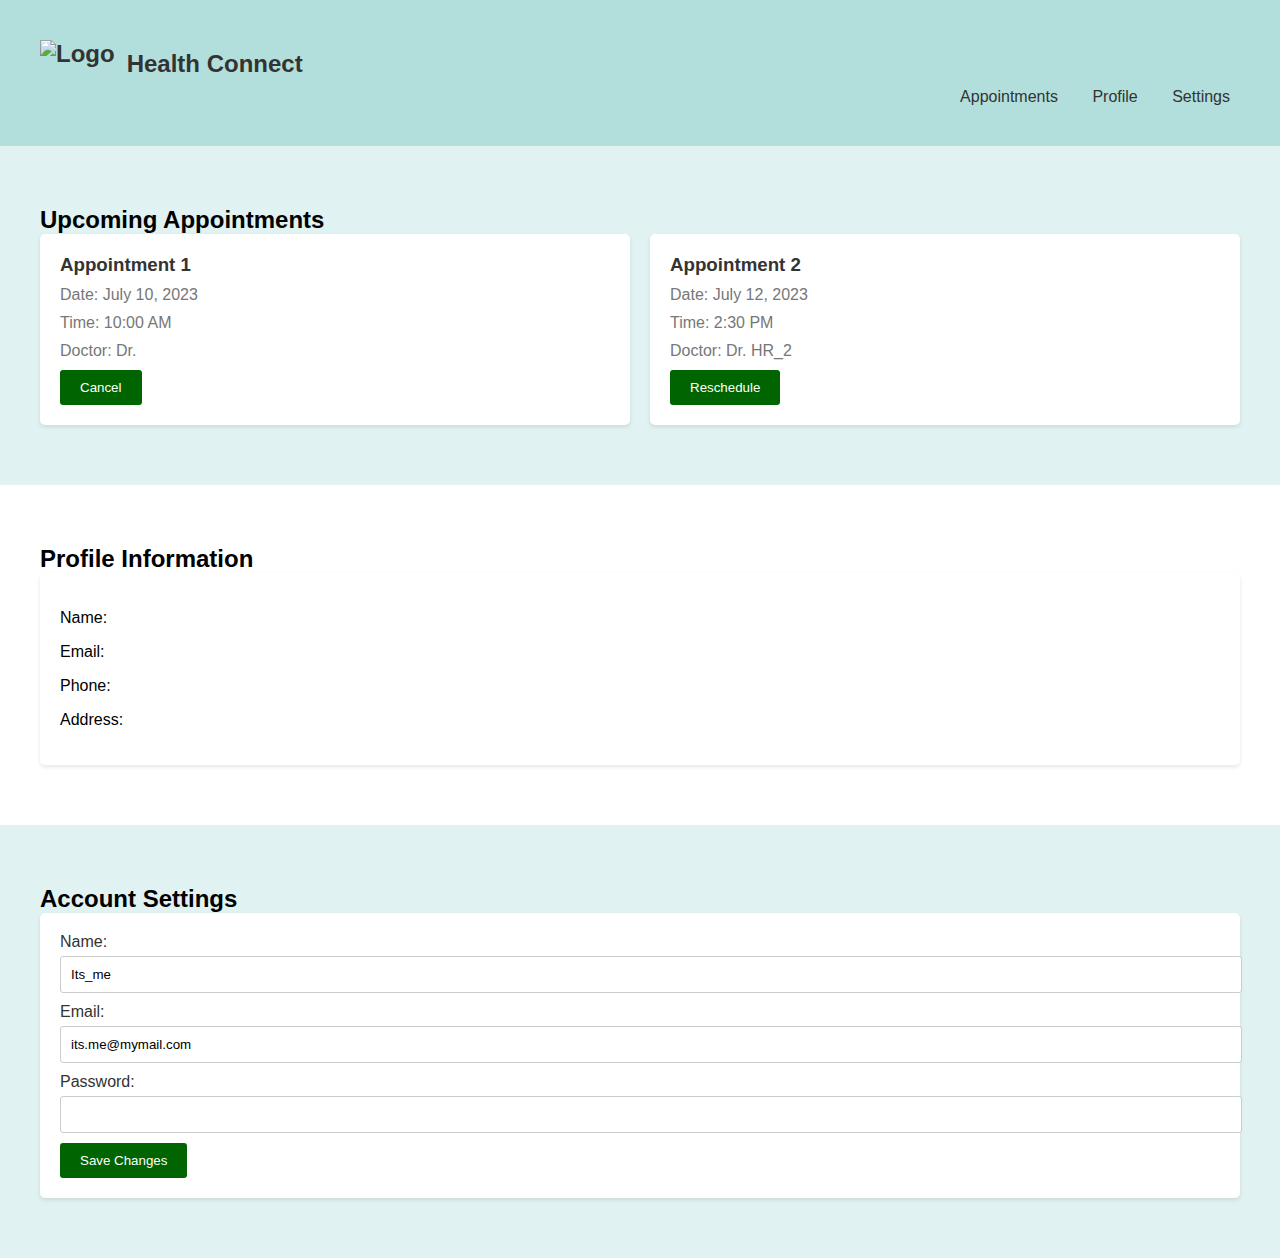
==== dashboard.html @ ec46e374 "first commit" ====
<!DOCTYPE html>
<html lang="en">
<head>
  <meta charset="UTF-8">
  <meta name="viewport" content="width=device-width, initial-scale=1.0">
  <title>Dashboard - Health Connect</title>
  <link rel="stylesheet" href="dashboard.css">
  <link rel="stylesheet" href="dashboard.js">
</head>
<body>

 <!-- Dashboard Header Section -->
<header id="dashboard-header">
    <div class="container">
      <h1 class="logo">
        <img src="images/logo-pdf_page-0001.jpg" alt="Logo">
        Health Connect
      </h1>
      <nav>
        <ul class="nav-links">
          <li><a href="#appointments">Appointments</a></li>
          <li><a href="#profile">Profile</a></li>
          <li><a href="#settings">Settings</a></li>
        </ul>
      </nav>
    </div>
  </header>
  

 <!-- Appointments Section -->
<section id="appointments">
    <div class="container">
      <h2>Upcoming Appointments</h2>
      <div class="appointment-list">
        <div class="appointment-item">
          <h3>Appointment 1</h3>
          <p>Date: July 10, 2023</p>
          <p>Time: 10:00 AM</p>
          <p>Doctor: Dr. <span id="doctor-name">HR</span></p>
          <button class="btn btn-cancel">Cancel</button>
        </div>
        <div class="appointment-item">
          <h3>Appointment 2</h3>
          <p>Date: July 12, 2023</p>
          <p>Time: 2:30 PM</p>
          <p>Doctor: Dr. <span id="doctor-name">HR_2</span></p>
          <button class="btn btn-reschedule">Reschedule</button>
        </div>
      </div>
    </div>
  </section>
  

 <!-- Profile Section -->
<section id="profile">
    <div class="container">
      <h2>Profile Information</h2>
      <div class="profile-details">
        <p>Name: <span id="profile-name"></span></p>
        <p>Email: <span id="profile-email"></span></p>
        <p>Phone: <span id="profile-phone"></span></p>
        <p>Address: <span id="profile-address"></span></p>
      </div>
    </div>
  </section>
  

  <!-- Settings Section -->
  <section id="settings">
    <div class="container">
      <h2>Account Settings</h2>
      <div class="settings-form">
        <label for="name">Name:</label>
        <input type="text" id="name" value="Its_me">
        <label for="email">Email:</label>
        <input type="email" id="email" value="its.me@mymail.com">
        <label for="password">Password:</label>
        <input type="password" id="password">
        <button type="submit" class="btn">Save Changes</button>
      </div>
    </div>
  </section>

  <script src="dashboard.js"></script>
  <script>
    // Retrieve user data from registration form
    const name = localStorage.getItem("name");
    const email = localStorage.getItem("email");
    const phone = localStorage.getItem("phone");
    const address = localStorage.getItem("address");

    // Set the user data in the profile section
    document.getElementById("profile-name").textContent = name;
    document.getElementById("profile-email").textContent = email;
    document.getElementById("profile-phone").textContent = phone;
    document.getElementById("profile-address").textContent = address;
  </script>
</body>
</html>
---- dashboard.css ----
/* dashboard.css */

/* Global Styles */
body {
    font-family: Arial, sans-serif;
    margin: 0;
    padding: 0;
  }
  
  .container {
    max-width: 1200px;
    margin: 0 auto;
    padding: 20px;
  }
  
  h1,
  h2,
  h3 {
    margin: 0;
  }
  
  ul {
    list-style-type: none;
    padding: 0;
    margin: 0;
  }
  
  /* Header Section */
  #dashboard-header {
    background-color: #b2dfdb; /* Light green */
    padding: 20px;
  }
  
  .logo {
    font-size: 24px;
    color: #333; /* Dark gray */
  }
  
  .nav-links {
    text-align: right;
  }
  
  .nav-links li {
    display: inline-block;
    margin-left: 10px;
  }
  
  .nav-links a {
    text-decoration: none;
    color: #333;
    padding: 10px;
  }
  
  /* Appointments Section */
  #appointments {
    background-color: #e0f2f1; /* Light teal */
    padding: 40px 0;
  }
  
  .appointment-list {
    display: grid;
    grid-template-columns: repeat(auto-fit, minmax(300px, 1fr));
    gap: 20px;
  }
  
  .appointment-item {
    background-color: #fff;
    padding: 20px;
    border-radius: 5px;
    box-shadow: 0 2px 4px rgba(0, 0, 0, 0.1);
  }
  
  .appointment-item h3 {
    color: #333;
  }
  
  .appointment-item p {
    margin: 10px 0;
    color: #777;
  }
  
  /* Profile Section */
  #profile {
    padding: 40px 0;
  }
  
  .profile-details {
    background-color: #fff;
    padding: 20px;
    border-radius: 5px;
    box-shadow: 0 2px 4px rgba(0, 0, 0, 0.1);
    /* text-align: right; */
  }
  
  /* Settings Section */
  #settings {
    background-color: #e0f2f1; /* Light teal */
    padding: 40px 0;
  }
  
  .settings-form {
    background-color: #fff;
    padding: 20px;
    border-radius: 5px;
    box-shadow: 0 2px 4px rgba(0, 0, 0, 0.1);
    /* text-align: right; */
  }
  
  label {
    display: block;
    margin-bottom: 5px;
    color: #333;
  }
  
  input[type="text"],
  input[type="email"],
  input[type="password"] {
    width: 100%;
    padding: 10px;
    margin-bottom: 10px;
    border: 1px solid #ccc;
    border-radius: 3px;
  }
  
  button.btn {
    padding: 10px 20px;
    background-color: #333;
    color: #fff;
    border: none;
    border-radius: 3px;
    cursor: pointer;
  }
  
  button.btn:hover {
    background-color: #555;
  }
 /* CSS Styles */
.logo {
    display: inline-flex;
    align-items: center;
  }
  
  .logo img {
    height: 2em; /* Set the height to match the font size */
    margin-right: 0.5em; /* Add some spacing between the logo and text */
  }
  
  /* Apply hover effect to Appointments link */
.nav-links li:nth-child(1) a:hover {
    color: #00b209; /* Change the text color on hover */
  }
  
  /* Apply hover effect to Profile link */
  .nav-links li:nth-child(2) a:hover {
    color: #00b209; /* Change the text color on hover */
  }
  
  /* Apply hover effect to Settings link */
  .nav-links li:nth-child(3) a:hover {
    color: #00b209; /* Change the text color on hover */
  }
  
  /* Apply hover effect to Cancel button */
  .appointment-item .btn-cancel:hover {
   color: rgb(25, 59, 26); /* Change the background color on hover */
  }
  
  /* Apply hover effect to Reschedule button */
  .appointment-item .btn-reschedule:hover {
    color: rgb(25, 59, 26); /* Change the background color on hover */
  }
  
  /* Apply hover effect to Save Changes button */
  .settings-form .btn:hover {
    color:rgb(25, 59, 26); /* Change the background color on hover */
  }
  
  /* Cancel button */
.appointment-item .btn-cancel {
    background-color: darkgreen;
    color: white;
  }
  
  /* Reschedule button */
  .appointment-item .btn-reschedule {
    background-color: darkgreen;
    color: white;
  }
  
  /* Save Changes button */
  .settings-form .btn {
    background-color: darkgreen;
    color: white;
  }
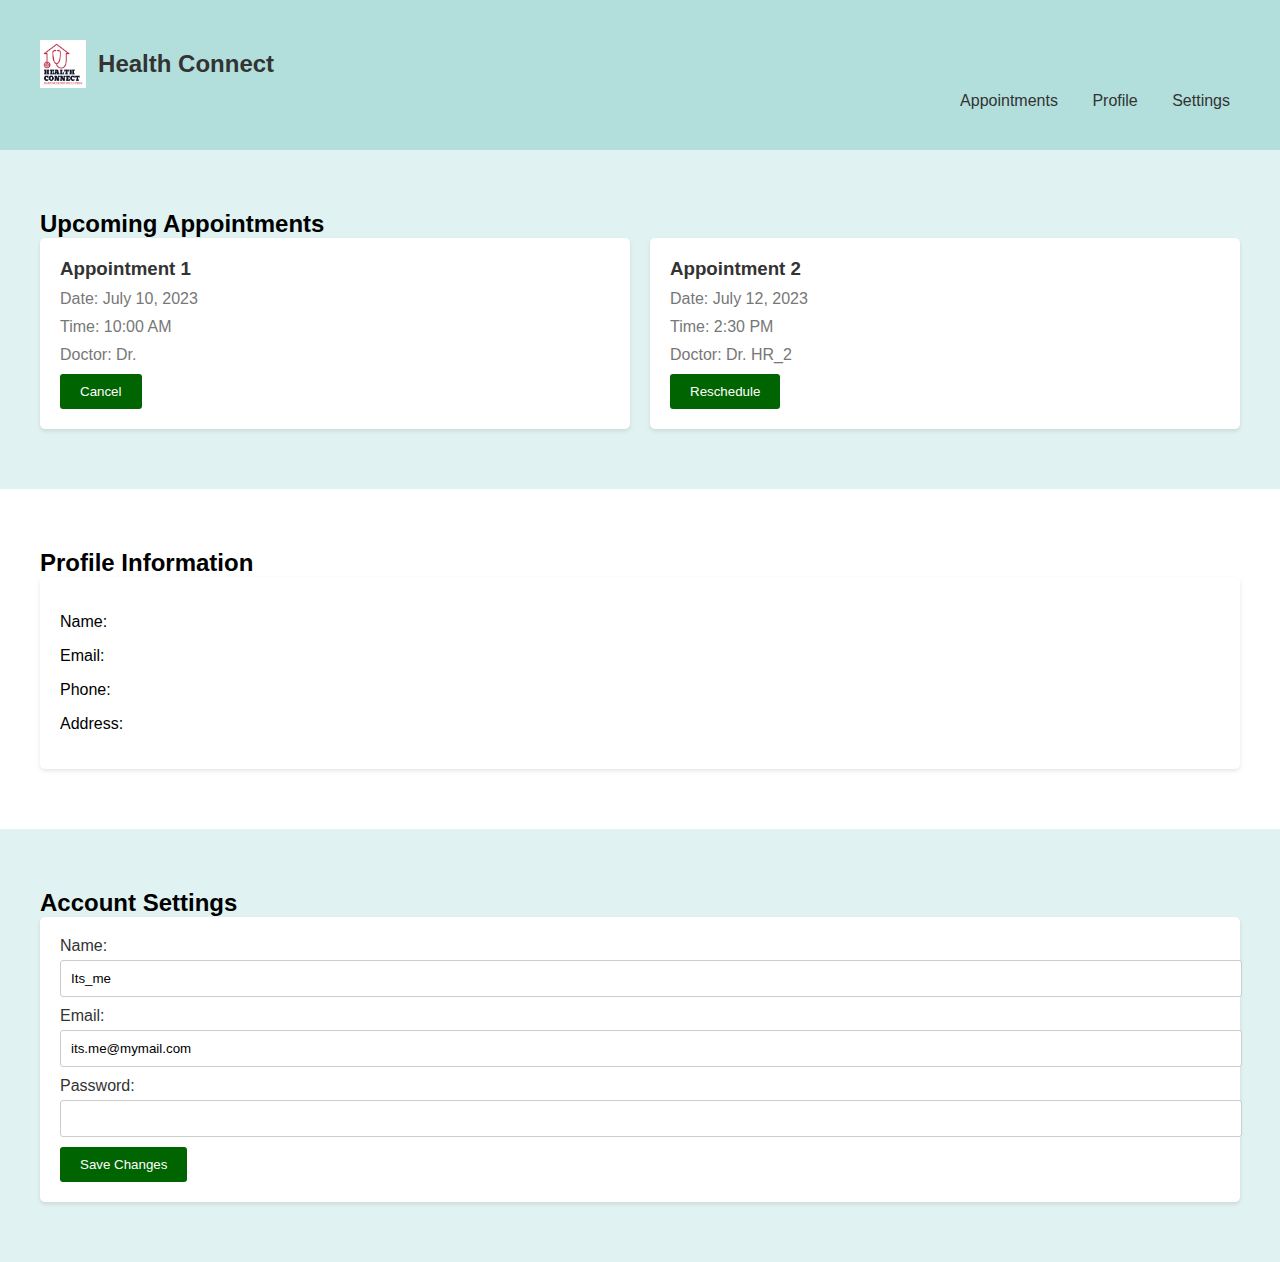
==== commit ef2d0c2d: "second commit" ====
--- a/dashboard.html
+++ b/dashboard.html
@@ -13,7 +13,7 @@
 <header id="dashboard-header">
     <div class="container">
       <h1 class="logo">
-        <img src="images/logo-pdf_page-0001.jpg" alt="Logo">
+        <img src="images/logo.jpg" alt="Logo">
         Health Connect
       </h1>
       <nav>
